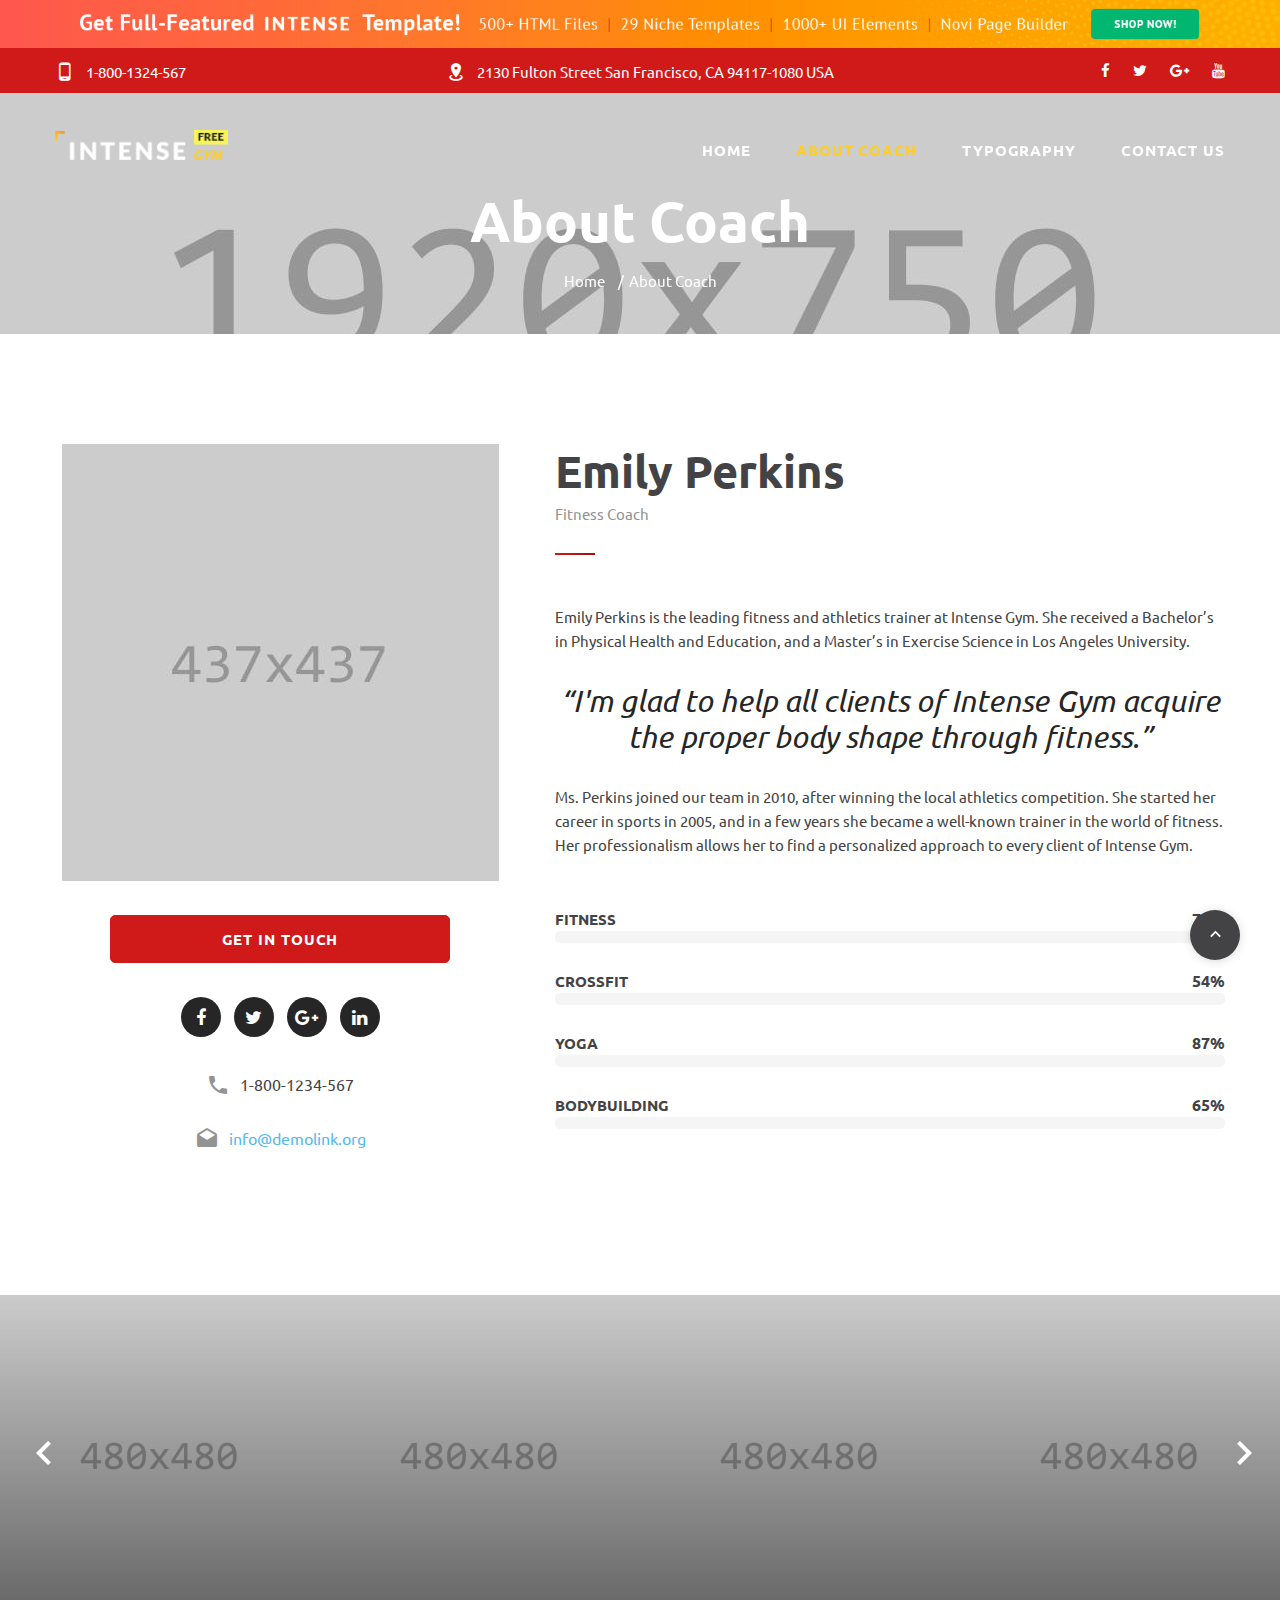
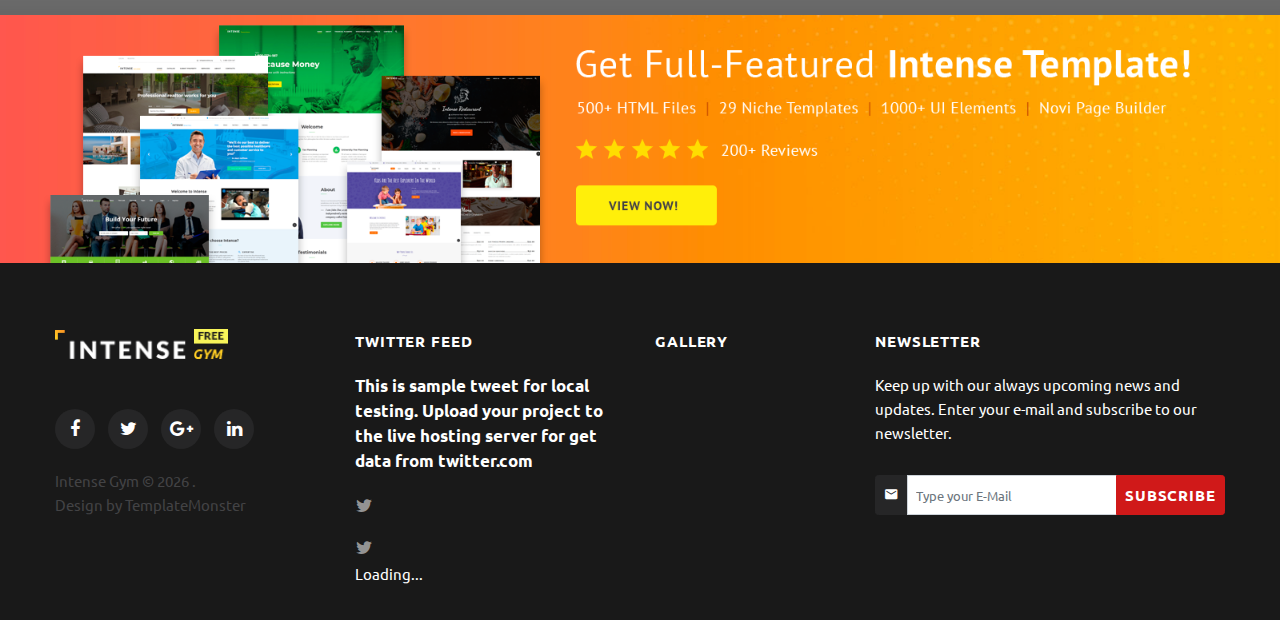
==== about-coach.html @ c5048c33 "Add files via upload" ====
<!DOCTYPE html>
<html class="wow-animation" lang="en">
  <head>
    <title>About Coach</title>
    <meta charset="utf-8">
    <meta name="format-detection" content="telephone=no">
    <meta name="viewport" content="width=device-width, height=device-height, initial-scale=1.0, maximum-scale=1.0, user-scalable=0">
    <meta http-equiv="X-UA-Compatible" content="IE=Edge">
    <meta name="keywords" content="intense web design multipurpose template">
    <meta name="date" content="Dec 26">
    <link rel="icon" href="images/favicon.ico" type="image/x-icon">
    <link rel="stylesheet" type="text/css" href="//fonts.googleapis.com/css?family=Ubuntu:400,400italic,500,700,700italic">
    <link rel="stylesheet" href="css/style.css">
    <style>.ie-panel{display: none;background: #212121;padding: 10px 0;box-shadow: 3px 3px 5px 0 rgba(0,0,0,.3);clear: both;text-align:center;position: relative;z-index: 1;} html.ie-10 .ie-panel, html.lt-ie-10 .ie-panel {display: block;}</style>
  </head>
  <body>
    <!-- IE Panel-->
    <div class="ie-panel"><a href="http://windows.microsoft.com/en-US/internet-explorer/"><img src="images/ie8-panel/warning_bar_0000_us.jpg" height="42" width="820" alt="You are using an outdated browser. For a faster, safer browsing experience, upgrade for free today."></a></div>
    <div class="page-loader page-loader-variant-1">
      <div><img width='173' height='30' src='images/logo.png' alt=''/>
        <div class="offset-top-41 text-center">
          <div class="spinner"></div>
        </div>
      </div>
    </div>
    <!-- Page-->
    <div class="page text-center"><a class="section section-banner text-center d-none d-xl-block" href="https://www.templatemonster.com/intense-multipurpose-html-template.html" style="background-image: url(images/banner/background-04-1920x60.jpg); background-image: -webkit-image-set( url(images/banner/background-04-1920x60.jpg) 1x, url(images/banner/background-04-3840x120.jpg) 2x )"><img src="images/banner/foreground-04-1600x60.png" srcset="images/banner/foreground-04-1600x60.png 1x, images/banner/foreground-04-3200x120.png 2x" alt="" width="1600" height="310"></a>
      <!-- Page Head-->
      <header class="page-head slider-menu-position" data-preset='{"title":"Header with breadcrumbs","category":"header, breadcrumbs","reload":true,"id":"header-2"}'>
        <!-- RD Navbar Transparent-->
        <div class="rd-navbar-wrap">
          <nav class="rd-navbar container rd-navbar-floated rd-navbar-dark" data-md-device-layout="rd-navbar-fixed" data-lg-device-layout="rd-navbar-static" data-lg-auto-height="true" data-md-layout="rd-navbar-fixed" data-lg-layout="rd-navbar-static" data-lg-stick-up="true">
            <div class="rd-navbar-inner">
              <!-- RD Navbar Top Panel-->
              <div class="rd-navbar-top-panel context-dark bg-danger">
                <div class="left-side">
                  <address class="contact-info text-left"><a href="tel:#"><span class="icon mdi mdi-cellphone-android novi-icon"></span><span class="text-middle">1-800-1324-567</span></a></address>
                </div>
                <div class="center">
                  <address class="contact-info text-left"><a href="#"><span class="icon mdi mdi-map-marker-radius novi-icon"></span><span class="text-middle">2130 Fulton Street San Francisco, CA 94117-1080 USA</span></a></address>
                </div>
                <div class="right-side">
                  <ul class="list-inline list-inline-sm">
                    <li class="list-inline-item"><a class="novi-icon fa fa-facebook" href="#"></a></li>
                    <li class="list-inline-item"><a class="novi-icon fa fa-twitter" href="#"></a></li>
                    <li class="list-inline-item"><a class="novi-icon fa fa-google-plus" href="#"></a></li>
                    <li class="list-inline-item"><a class="novi-icon fa fa-youtube" href="#"></a></li>
                  </ul>
                </div>
              </div>
              <!-- RD Navbar Panel -->
              <div class="rd-navbar-panel">
                <!-- RD Navbar Toggle-->
                <button class="rd-navbar-toggle" data-rd-navbar-toggle=".rd-navbar, .rd-navbar-nav-wrap"><span></span></button>
                <!-- RD Navbar Top Panel Toggle-->
                <button class="rd-navbar-top-panel-toggle" data-rd-navbar-toggle=".rd-navbar, .rd-navbar-top-panel"><span></span></button>
                <!--Navbar Brand-->
                <div class="rd-navbar-brand"><a href="index.html"><img width='173' height='30' src='images/logo.png' alt=''/></a></div>
              </div>
              <div class="rd-navbar-menu-wrap">
                <div class="rd-navbar-nav-wrap">
                  <div class="rd-navbar-mobile-scroll">
                    <!--Navbar Brand Mobile-->
                    <div class="rd-navbar-mobile-brand"><a href="index.html"><img width='173' height='30' src='images/logo.png' alt=''/></a></div>
                    <!-- RD Navbar Nav-->
                    <ul class="rd-navbar-nav">
                      <li><a href="index.html"><span>Home</span></a></li>
                      <li class="active"><a href="about-coach.html"><span>About Coach</span></a></li>
                      <li><a href="typography.html"><span>Typography</span></a></li>
                      <li><a href="contacts.html"><span>Contact Us</span></a></li>
                    </ul>
                  </div>
                </div>
              </div>
            </div>
          </nav>
        </div>
        <div class="context-dark">
          <!-- Modern Breadcrumbs-->
          <section>
            <div class="parallax-container breadcrumb-modern bg-gray-darkest" data-parallax-img="images/background-04-1920x750.jpg">
              <div class="parallax-content"> 
                <div class="container section-top-98 section-bottom-34 section-lg-bottom-66 section-lg-98 section-xl-top-110 section-xl-bottom-41">
                  <h2 class="d-none d-lg-block offset-top-30"><span class="big">About Coach</span></h2>
                  <ul class="list-inline list-inline-dashed">
                    <li class="list-inline-item"><a href="index.html">Home</a></li>
                    <li class="list-inline-item">About Coach
                    </li>
                  </ul>
                </div>
              </div>
            </div>
          </section>
        </div>
      </header>
      <!-- About-->
      <section class="section-98 section-md-110 novi-background" data-preset='{"title":"Content block 2","category":"content","reload":true,"id":"content-block-2"}'>
        <div class="container">
          <div class="row justify-content-sm-center">
            <div class="col-sm-10 col-md-5">
              <!-- Member block type 5-->
              <div class="member-block-type-5 inset-lg-right-20"><img class="img-fluid mx-auto d-block" src="images/user-emily-perkins-437x437.jpg" width="437" height="437" alt=""/>
                <div class="member-block-body"><a class="btn btn-block btn-danger" href="contacts.html">get in touch</a>
                  <div class="offset-top-34">
                    <ul class="list-inline list-inline-xs">
                      <li class="list-inline-item"><a class="novi-icon icon icon-xxs icon-circle icon-darkest-filled fa-facebook" href="#"></a></li>
                      <li class="list-inline-item"><a class="novi-icon icon icon-xxs icon-circle icon-darkest-filled fa-twitter" href="#"></a></li>
                      <li class="list-inline-item"><a class="novi-icon icon icon-xxs icon-circle icon-darkest-filled fa-google-plus" href="#"></a></li>
                      <li class="list-inline-item"><a class="novi-icon icon icon-xxs icon-circle icon-darkest-filled fa-linkedin" href="#"></a></li>
                    </ul>
                  </div>
                  <address class="contact-info offset-top-20 offset-md-top-34">
                    <ul class="list-unstyled p">
                      <li><span class="novi-icon icon icon-xxs text-middle text-dark mdi mdi-phone"></span><a class="p big text-middle d-inline-block offset-top-0" href="tel:1-800-1234-567">1-800-1234-567</a></li>
                      <li><span class="novi-icon icon icon-xxs text-middle text-dark mdi mdi-email-open"></span><a class="p big text-middle d-inline-block offset-top-0 text-picton-blue" href="mailto:info@demolink.org">info@demolink.org</a></li>
                    </ul>
                  </address>
                </div>
              </div>
            </div>
            <div class="col-sm-10 col-md-7 text-md-left">
              <div>
                <h1 class="text-darker">Emily Perkins</h1>
              </div>
              <p class="text-muted offset-top-4">Fitness Coach</p>
              <hr class="divider bg-red hr-md-left-0">
              <p class="offset-top-50 text-left">Emily Perkins is the leading fitness and athletics trainer at Intense Gym. She received a Bachelor’s in Physical Health and Education, and a Master’s in Exercise Science in Los Angeles University.</p>
              <div class="offset-top-30 text-center">
                <p>
                  <q class="font-italic h3 text-regular">I'm glad to help all clients of Intense Gym acquire the proper body shape through fitness.</q>
                </p>
              </div>
              <div class="offset-top-30">
                <p class="text-left">Ms. Perkins joined our team in 2010, after winning the local athletics competition. She started her career in sports in 2005, and in a few years she became a well-known trainer in the world of fitness. Her professionalism allows her to find a personalized approach to every client of Intense Gym.</p>
              </div>
              <div class="offset-top-50">
                <!-- Linear progress bar-->
                <div class="progress-linear" data-to="70">
                  <div class="progress-linear-header clearfix">
                    <div><span class="progress-linear-title p text-ubold pull-left text-uppercase">Fitness</span></div>
                    <div><span class="big text-ubold pull-right progress-linear-counter">70</span></div>
                  </div>
                  <div class="progress-linear-body">
                    <div class="progress-linear-bar bg-success"></div>
                  </div>
                </div>
                <div class="offset-top-50">
                  <!-- Linear progress bar-->
                  <div class="progress-linear" data-to="54">
                    <div class="progress-linear-header clearfix">
                      <div><span class="progress-linear-title p text-ubold pull-left text-uppercase">CrossFIT</span></div>
                      <div><span class="big text-ubold pull-right progress-linear-counter">54</span></div>
                    </div>
                    <div class="progress-linear-body">
                      <div class="progress-linear-bar bg-info"></div>
                    </div>
                  </div>
                </div>
                <div class="offset-top-50">
                  <!-- Linear progress bar-->
                  <div class="progress-linear" data-to="87">
                    <div class="progress-linear-header clearfix">
                      <div><span class="progress-linear-title p text-ubold pull-left text-uppercase">Yoga</span></div>
                      <div><span class="big text-ubold pull-right progress-linear-counter">87</span></div>
                    </div>
                    <div class="progress-linear-body">
                      <div class="progress-linear-bar bg-warning"></div>
                    </div>
                  </div>
                </div>
                <div class="offset-top-50">
                  <!-- Linear progress bar-->
                  <div class="progress-linear" data-to="65">
                    <div class="progress-linear-header clearfix">
                      <div><span class="progress-linear-title p text-ubold pull-left text-uppercase">Bodybuilding</span></div>
                      <div><span class="big text-ubold pull-right progress-linear-counter">65</span></div>
                    </div>
                    <div class="progress-linear-body">
                      <div class="progress-linear-bar bg-danger"></div>
                    </div>
                  </div>
                </div>
              </div>
            </div>
          </div>
        </div>
      </section>
      <!-- Offers-->
      <section class="section-bottom-66 section-xl-bottom-0" data-preset='{"title":"Carousel 2","category":"content, carousel","reload":true,"id":"carousel-2"}'>
        <div class="owl-carousel owl-carousel-default veil-lg-owl-dots veil-owl-nav reveal-lg-owl-nav" data-items="1" data-sm-items="2" data-lg-items="3" data-xl-items="4" data-nav="true" data-dots="true" data-nav-class="[&quot;owl-prev mdi mdi-chevron-left&quot;, &quot;owl-next mdi mdi-chevron-right&quot;]">
          <div>
            <!-- Thumbnail Terry-->
            <figure class="thumbnail-terry"><a href="#"><img width="480" height="480" src="images/about-01-480x480.jpg" alt=""/></a>
              <figcaption>
                <div>
                  <h4 class="thumbnail-terry-title"></h4>
                </div>
                <p class="thumbnail-terry-desc offset-top-0"></p><a class="btn offset-top-10 offset-lg-top-0 btn-danger" href="#">free first lesson</a>
              </figcaption>
            </figure>
          </div>
          <div>
            <!-- Thumbnail Terry-->
            <figure class="thumbnail-terry"><a href="#"><img width="480" height="480" src="images/about-02-480x480.jpg" alt=""/></a>
              <figcaption>
                <div>
                  <h4 class="thumbnail-terry-title"></h4>
                </div>
                <p class="thumbnail-terry-desc offset-top-0"></p><a class="btn offset-top-10 offset-lg-top-0 btn-danger" href="#">free first lesson</a>
              </figcaption>
            </figure>
          </div>
          <div>
            <!-- Thumbnail Terry-->
            <figure class="thumbnail-terry"><a href="#"><img width="480" height="480" src="images/about-03-480x480.jpg" alt=""/></a>
              <figcaption>
                <div>
                  <h4 class="thumbnail-terry-title"></h4>
                </div>
                <p class="thumbnail-terry-desc offset-top-0"></p><a class="btn offset-top-10 offset-lg-top-0 btn-danger" href="#">free first lesson</a>
              </figcaption>
            </figure>
          </div>
          <div>
            <!-- Thumbnail Terry-->
            <figure class="thumbnail-terry"><a href="#"><img width="480" height="480" src="images/home-02-480x480.jpg" alt=""/></a>
              <figcaption>
                <div>
                  <h4 class="thumbnail-terry-title"></h4>
                </div>
                <p class="thumbnail-terry-desc offset-top-0"></p><a class="btn offset-top-10 offset-lg-top-0 btn-danger" href="#">free first lesson</a>
              </figcaption>
            </figure>
          </div>
          <div>
            <!-- Thumbnail Terry-->
            <figure class="thumbnail-terry"><a href="#"><img width="480" height="480" src="images/home-01-480x480.jpg" alt=""/></a>
              <figcaption>
                <div>
                  <h4 class="thumbnail-terry-title"></h4>
                </div>
                <p class="thumbnail-terry-desc offset-top-0"></p><a class="btn offset-top-10 offset-lg-top-0 btn-danger" href="#">free first lesson</a>
              </figcaption>
            </figure>
          </div>
          <div>
            <!-- Thumbnail Terry-->
            <figure class="thumbnail-terry"><a href="#"><img width="480" height="480" src="images/home-03-480x480.jpg" alt=""/></a>
              <figcaption>
                <div>
                  <h4 class="thumbnail-terry-title"></h4>
                </div>
                <p class="thumbnail-terry-desc offset-top-0"></p><a class="btn offset-top-10 offset-lg-top-0 btn-danger" href="#">free first lesson</a>
              </figcaption>
            </figure>
          </div>
        </div>
      </section><a class="section section-banner" href="https://www.templatemonster.com/intense-multipurpose-html-template.html" style="background-image: url(images/banner/background-03-1920x310.jpg); background-image: -webkit-image-set( url(images/banner/background-03-1920x310.jpg) 1x, url(images/banner/background-03-3840x620.jpg) 2x )"><img src="images/banner/foreground-03-1600x310.png" srcset="images/banner/foreground-03-1600x310.png 1x, images/banner/foreground-03-3200x620.png 2x" alt="" width="1600" height="310"></a>
      <!-- Page Footer-->
      <footer class="section-relative section-top-66 section-bottom-34 page-footer bg-gray-base context-dark novi-background" data-preset='{"title":"Footer","category":"footer","reload":true,"id":"footer"}'>
        <div class="container">
          <div class="row justify-content-md-center text-xl-left">
            <div class="col-md-12">
              <div class="row justify-content-sm-center">
                <div class="col-sm-10 col-md-3 text-left order-md-4 col-md-10 col-xl-3 offset-md-top-50 offset-xl-top-0 order-xl-2">
                  <!-- Twitter Feed-->
                  <p class="text-uppercase text-spacing-60 font-weight-bold text-center text-xl-left">Twitter Feed</p>
                  <div class="offset-top-20">
                          <div class="twitter" data-twitter-username="templatemonster" data-twitter-date-hours=" hours ago" data-twitter-date-minutes=" minutes ago">
                            <div class="twitter-sm" data-twitter-type="tweet">
                              <div class="twitter-date text-dark small"><span class="icon icon-xxs mdi mdi-twitter text-middle"></span> <span class="text-middle" data-date="text"></span>
                              </div>
                              <div class="twitter-text" data-tweet="text"></div>
                              <div class="twitter-name font-weight-bold big" data-screen_name="text"></div>
                            </div>
                            <div class="twitter-sm" data-twitter-type="tweet">
                              <div class="twitter-date text-dark small"><span class="icon icon-xxs mdi mdi-twitter text-middle"></span> <span class="text-middle" data-date="text"></span>
                              </div>
                              <div class="twitter-text" data-tweet="text"></div>
                              <div class="twitter-name font-weight-bold big" data-screen_name="text"></div>
                            </div>
                          </div>
                  </div>
                </div>
                <div class="col-sm-10 col-md-3 offset-top-66 order-md-3 col-md-10 col-xl-2 offset-xl-top-0 order-xl-3">
                  <!-- Flickr Feed-->
                  <p class="text-uppercase text-spacing-60 font-weight-bold">Gallery</p>
                  <div class="offset-top-24">
                          <div class="group-xs flickr widget-flickrfeed" data-lightgallery="group" data-flickr-tags="tm58888_landscapes"><a class="flickr-item thumbnail-classic" data-lightgallery="item" href="" data-image_c="href" data-size="800x800" data-type="flickr-item"><img width="82" height="82" data-title="alt" src="images/_blank.png" alt="" data-image_q="src"></a><a class="flickr-item thumbnail-classic" data-lightgallery="item" href="" data-image_c="href" data-size="800x800" data-type="flickr-item"><img width="82" height="82" data-title="alt" src="images/_blank.png" alt="" data-image_q="src"></a><a class="flickr-item thumbnail-classic" data-lightgallery="item" href="" data-image_c="href" data-size="800x800" data-type="flickr-item"><img width="82" height="82" data-title="alt" src="images/_blank.png" alt="" data-image_q="src"></a><a class="flickr-item thumbnail-classic" data-lightgallery="item" href="" data-image_c="href" data-size="800x800" data-type="flickr-item"><img width="82" height="82" data-title="alt" src="images/_blank.png" alt="" data-image_q="src"></a>
                          </div>
                  </div>
                </div>
                <div class="col-sm-10 col-md-3 offset-top-66 order-md-2 offset-md-top-0 col-md-6 col-xl-4 order-xl-4">
                  <div class="inset-xl-left-20">
                    <p class="text-uppercase text-spacing-60 font-weight-bold">Newsletter</p>
                    <p class="offset-top-20 text-left">
                      Keep up with our always upcoming  news and updates. Enter your e-mail and
                      subscribe to our newsletter.
                    </p>
                    <div class="offset-top-30">
                            <form class="rd-mailform" data-form-output="form-subscribe-footer" data-form-type="subscribe" method="post" action="bat/rd-mailform.php">
                              <div class="form-group">
                                <div class="input-group input-group-sm"><span class="input-group-prepend"><span class="input-group-text input-group-icon"><span class="mdi mdi-email novi-icon"></span></span></span>
                                  <input class="form-control" placeholder="Type your E-Mail" type="email" name="email" data-constraints="@Required @Email"><span class="input-group-append">
                                    <button class="btn btn-sm btn-danger" type="submit">Subscribe</button></span>
                                </div>
                              </div>
                              <div class="form-output" id="form-subscribe-footer"></div>
                            </form>
                    </div>
                  </div>
                </div>
                <div class="col-sm-10 col-md-3 offset-top-66 order-md-1 offset-md-top-0 col-md-6 col-xl-3 order-xl-1">
                  <!-- Footer brand-->
                  <div class="footer-brand"><a href="index.html"><img width='173' height='30' src='images/logo.png' alt=''/></a></div>
                  <div class="offset-top-50 text-sm-center text-xl-left">
                          <ul class="list-inline">
                            <li class="list-inline-item"><a class="novi-icon icon fa fa-facebook icon-xxs icon-circle icon-darkest-filled" href="#"></a></li>
                            <li class="list-inline-item"><a class="novi-icon icon fa fa-twitter icon-xxs icon-circle icon-darkest-filled" href="#"></a></li>
                            <li class="list-inline-item"><a class="novi-icon icon fa fa-google-plus icon-xxs icon-circle icon-darkest-filled" href="#"></a></li>
                            <li class="list-inline-item"><a class="novi-icon icon fa fa-linkedin icon-xxs icon-circle icon-darkest-filled" href="#"></a></li>
                          </ul>
                  </div>
                  <p class="text-darker offset-top-20">Intense Gym &copy; <span id="copyright-year"></span> .
                    Design&nbsp;by&nbsp;<a href="https://www.templatemonster.com">TemplateMonster</a>
                  </p>
                </div>
              </div>
            </div>
          </div>
        </div>
      </footer>
    </div>
    <!-- Global Mailform Output-->
    <div class="snackbars" id="form-output-global"></div>
    <!-- Java script-->
    <script src="js/core.min.js"></script>
    <script src="js/script.js"></script>
  </body>
</html>
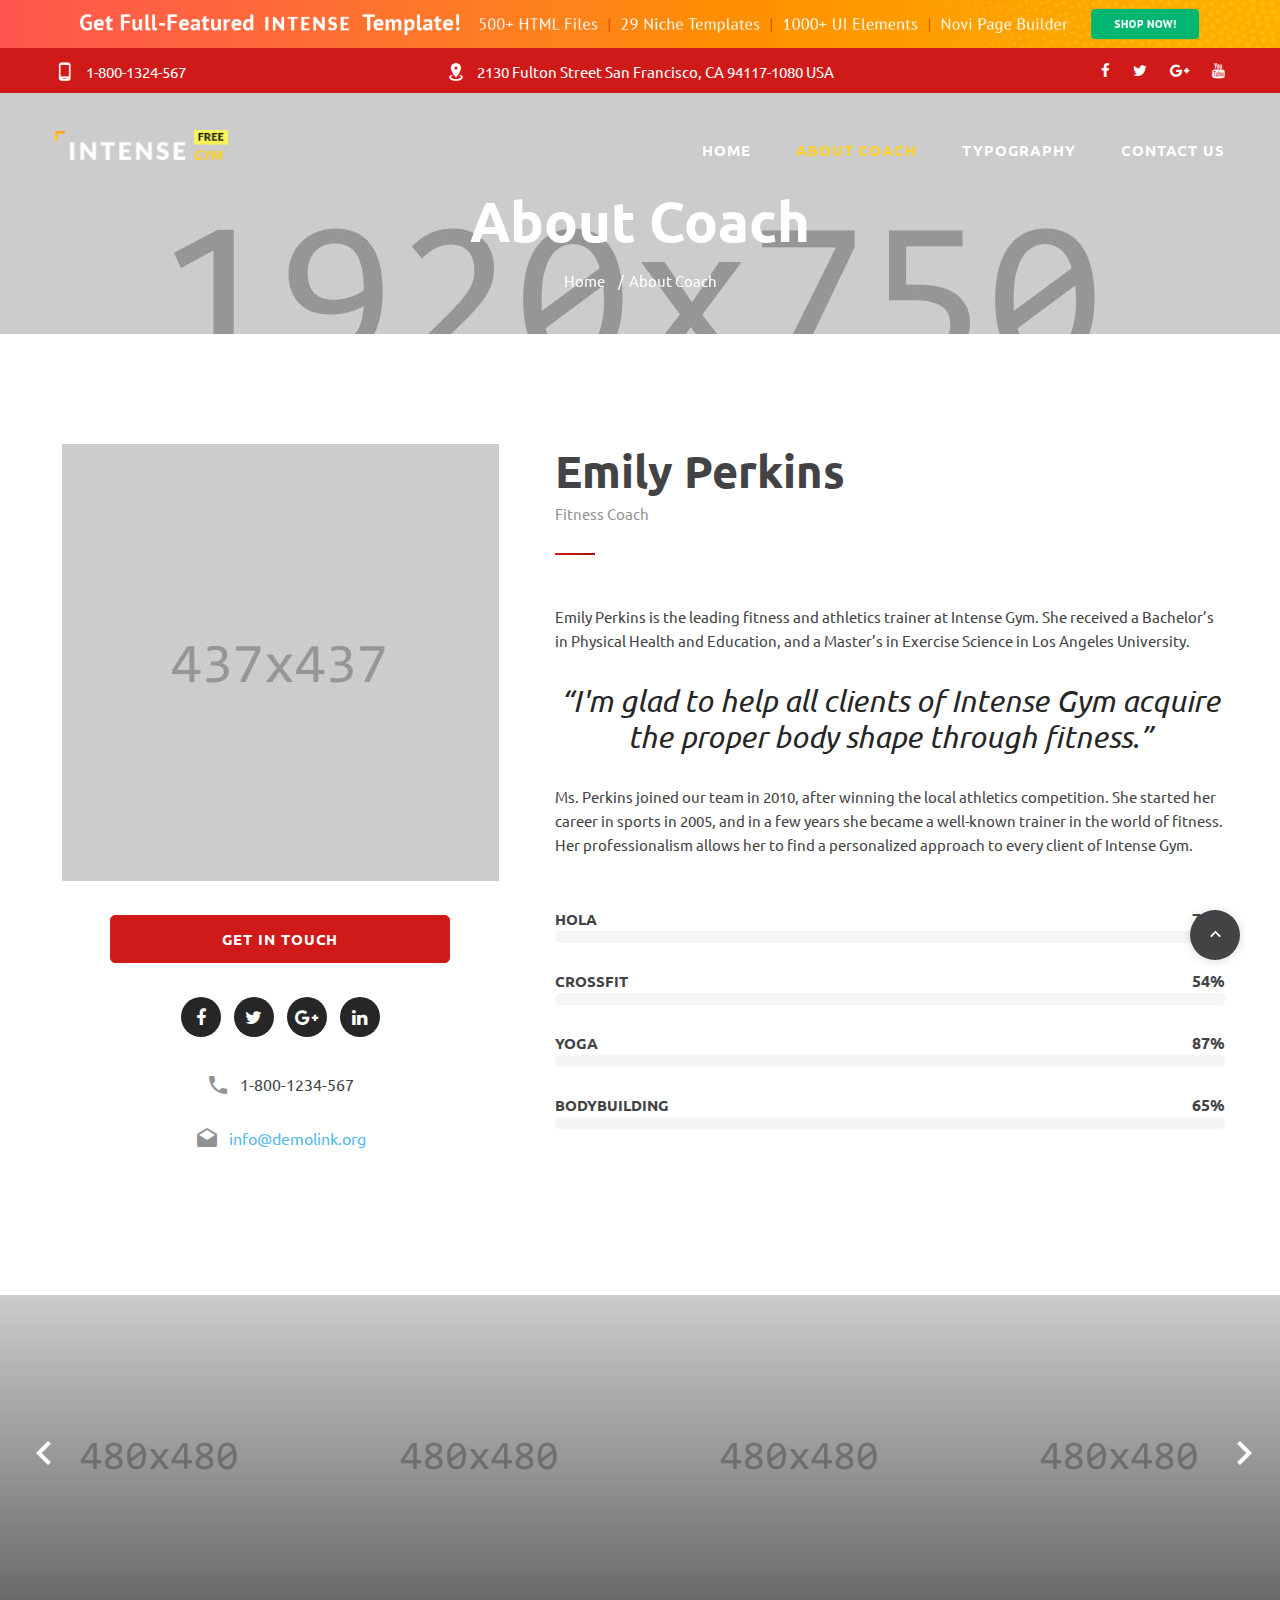
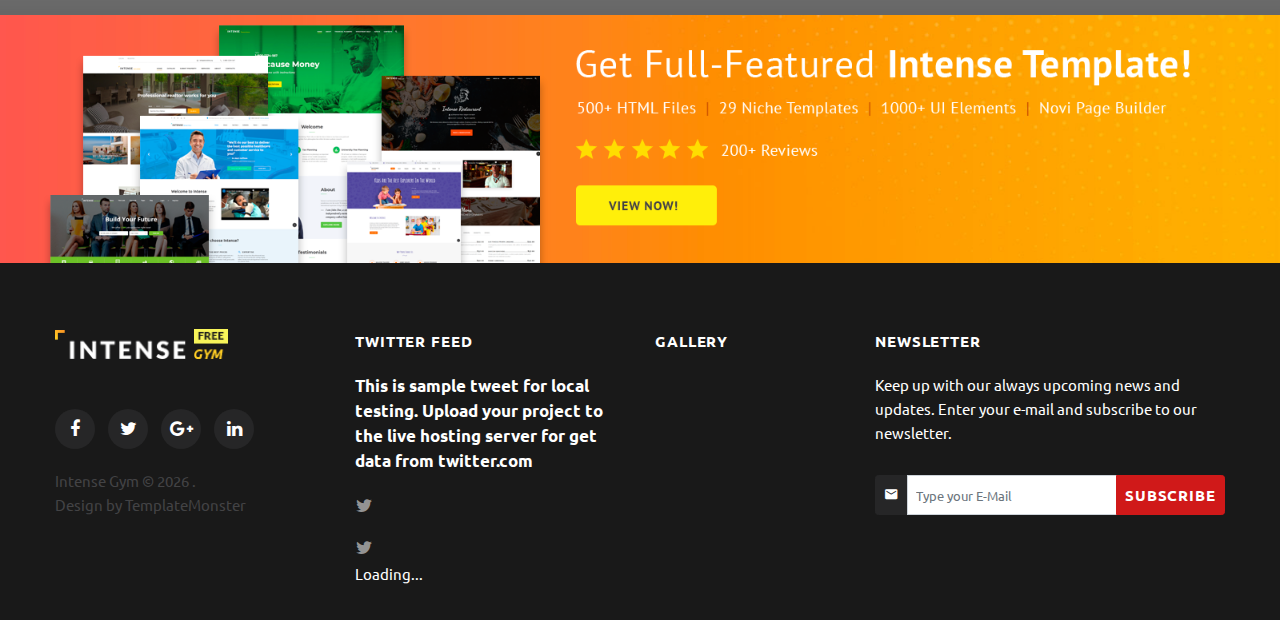
==== commit 5b4c367b: "Update about-coach.html" ====
--- a/about-coach.html
+++ b/about-coach.html
@@ -137,7 +137,7 @@
                 <!-- Linear progress bar-->
                 <div class="progress-linear" data-to="70">
                   <div class="progress-linear-header clearfix">
-                    <div><span class="progress-linear-title p text-ubold pull-left text-uppercase">Fitness</span></div>
+                    <div><span class="progress-linear-title p text-ubold pull-left text-uppercase">Hola</span></div>
                     <div><span class="big text-ubold pull-right progress-linear-counter">70</span></div>
                   </div>
                   <div class="progress-linear-body">
@@ -337,4 +337,4 @@
     <script src="js/core.min.js"></script>
     <script src="js/script.js"></script>
   </body>
-</html>+</html>
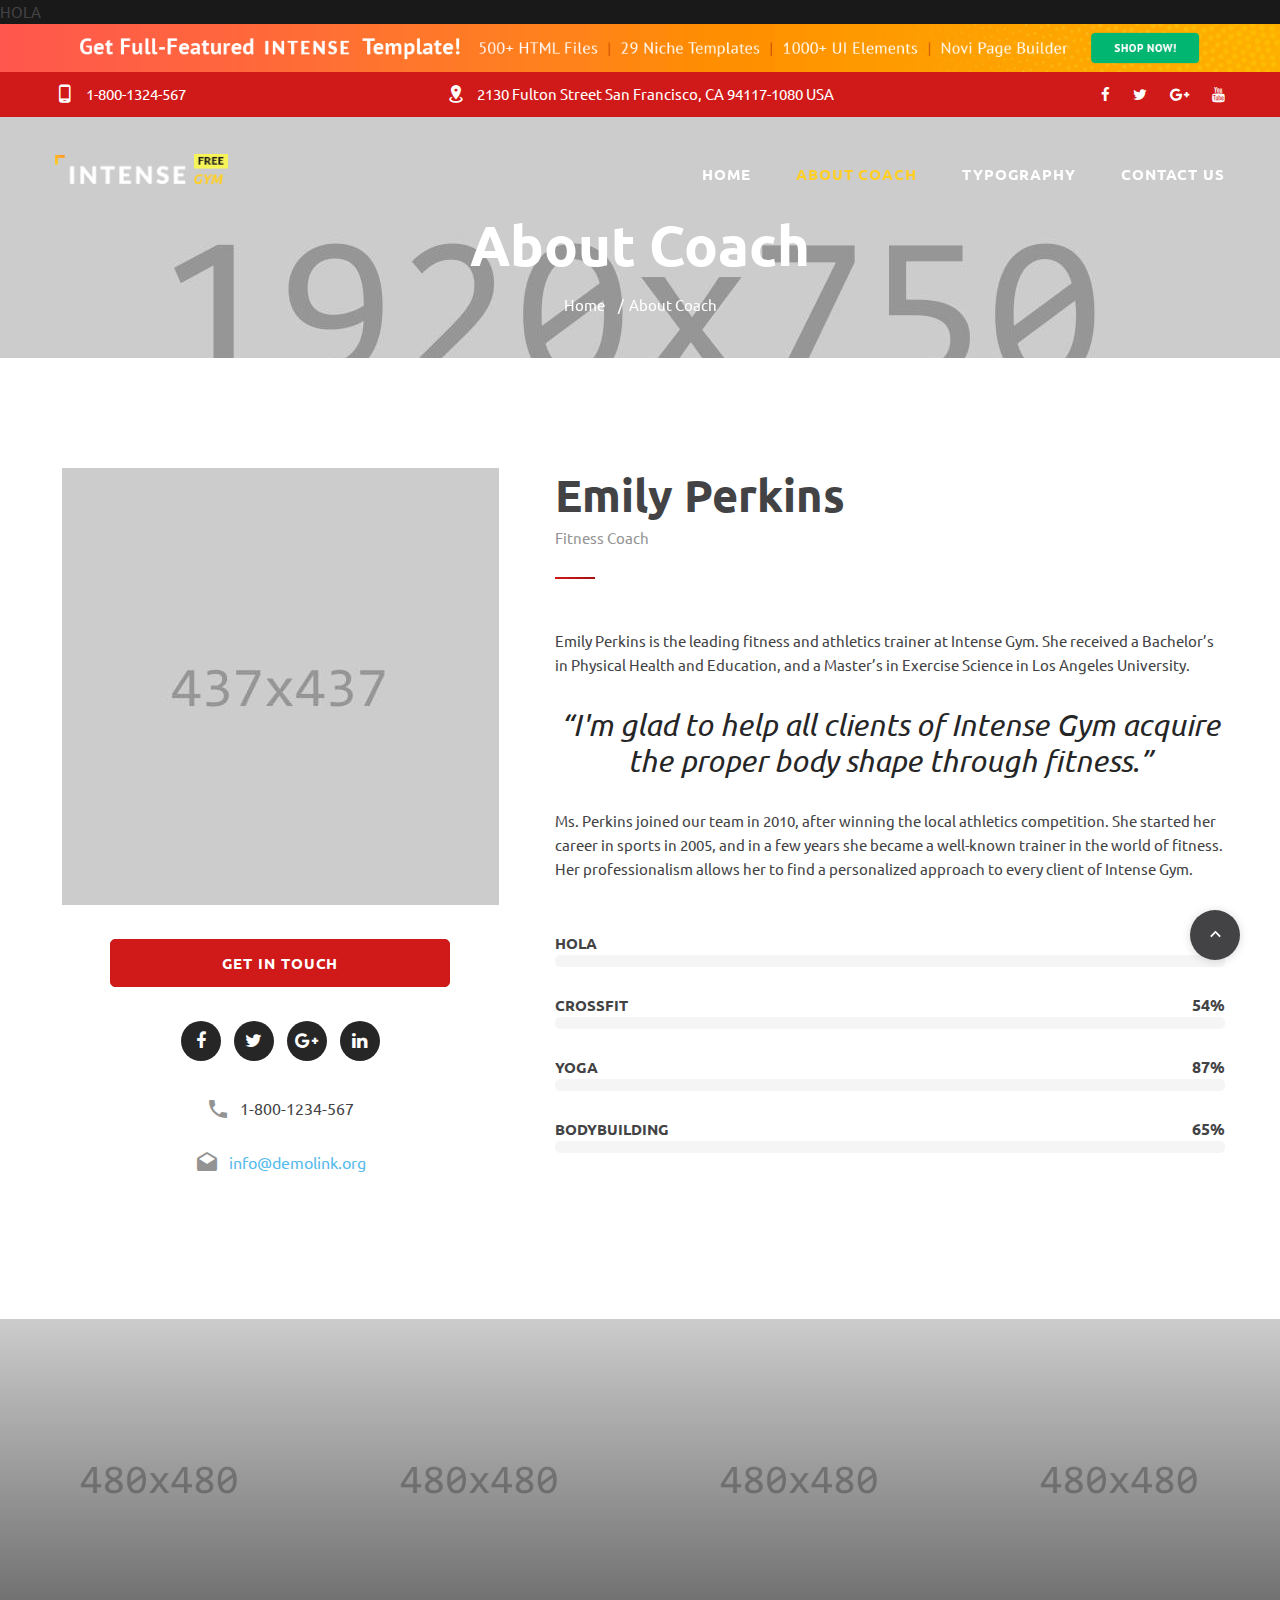
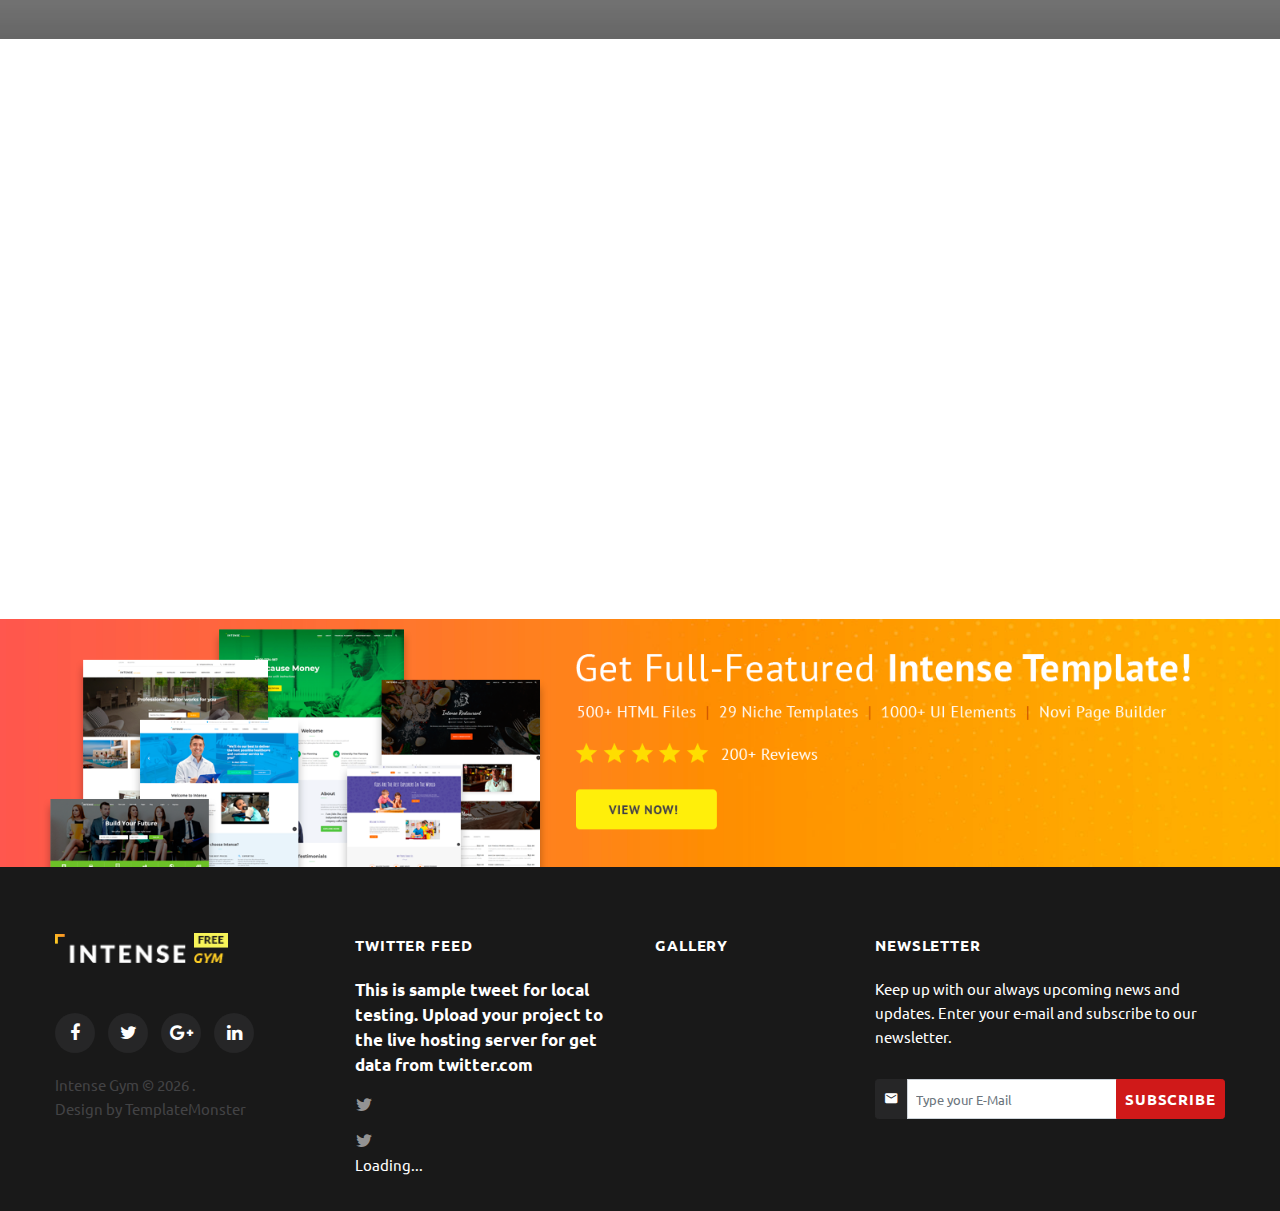
==== commit b5a7c982: "Update about-coach.html" ====
--- a/about-coach.html
+++ b/about-coach.html
@@ -1,4 +1,4 @@
-<!DOCTYPE html>
+HOLA<!DOCTYPE html>
 <html class="wow-animation" lang="en">
   <head>
     <title>About Coach</title>
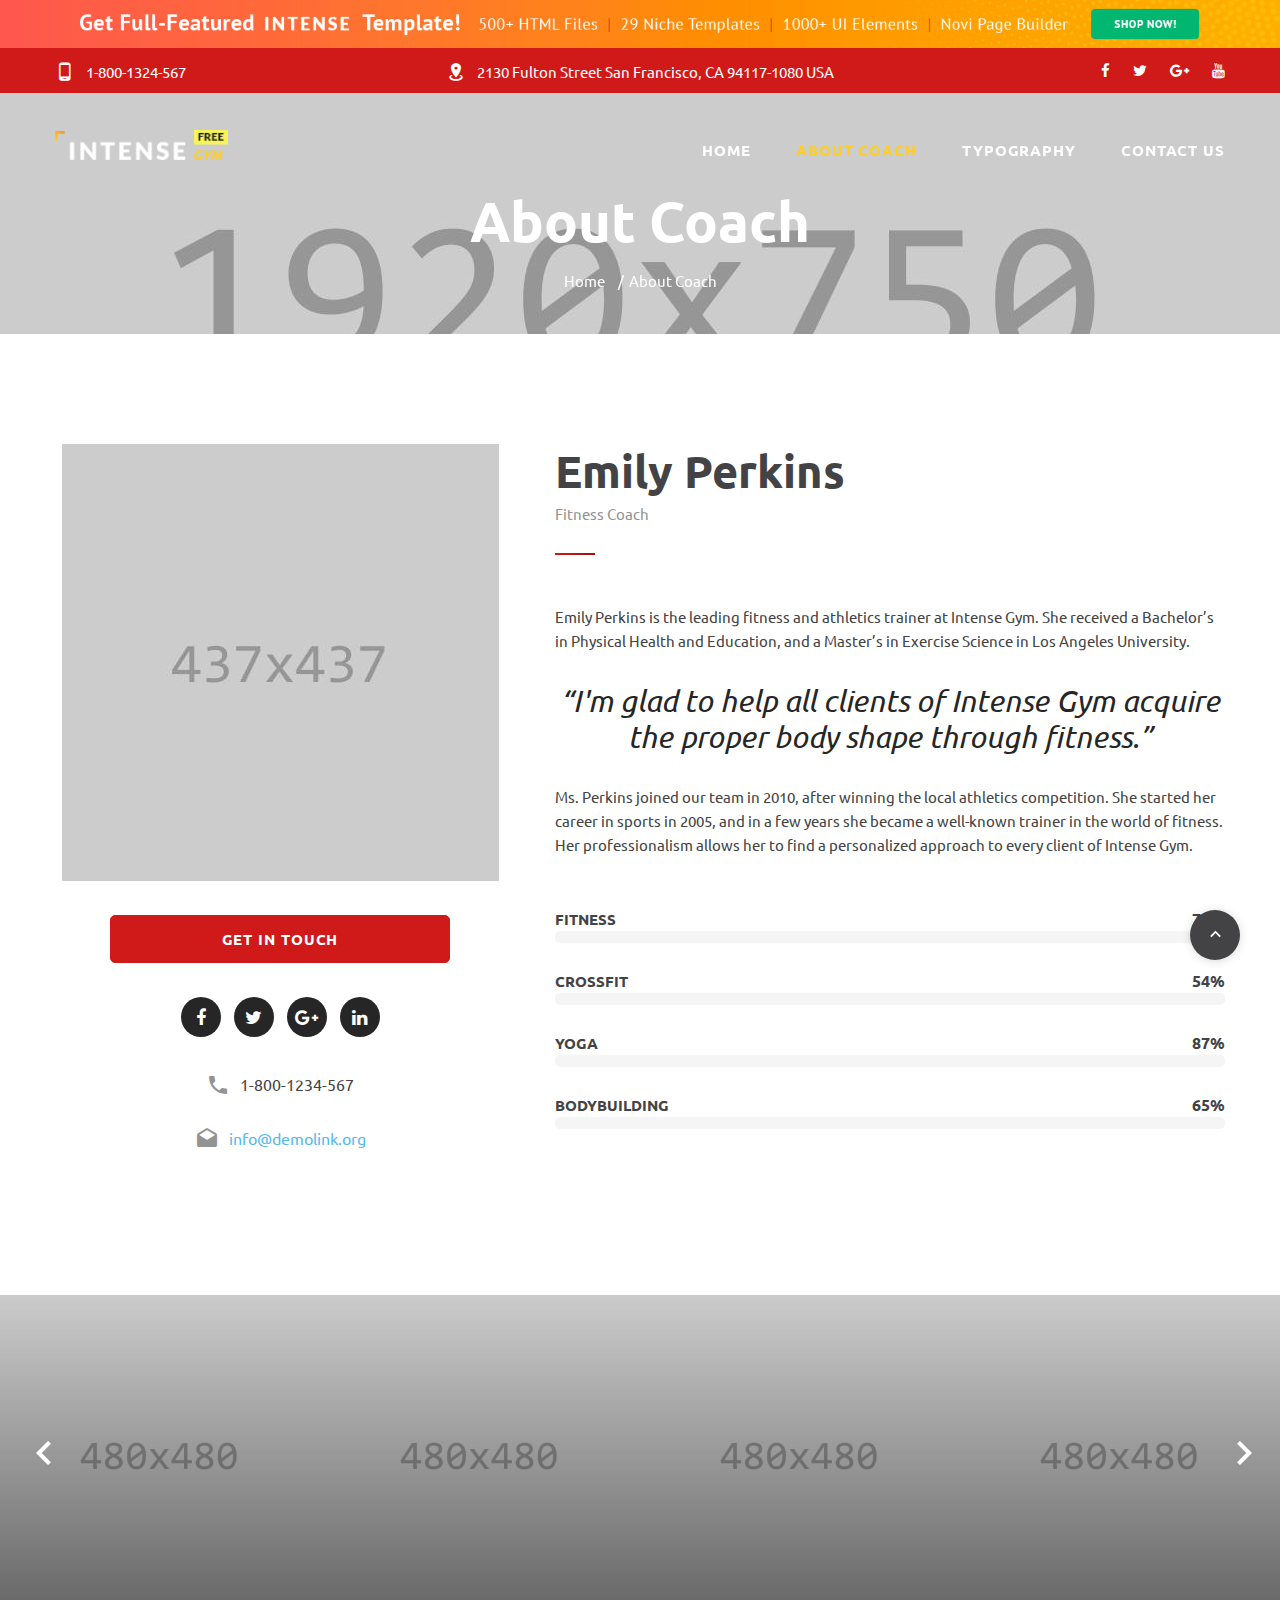
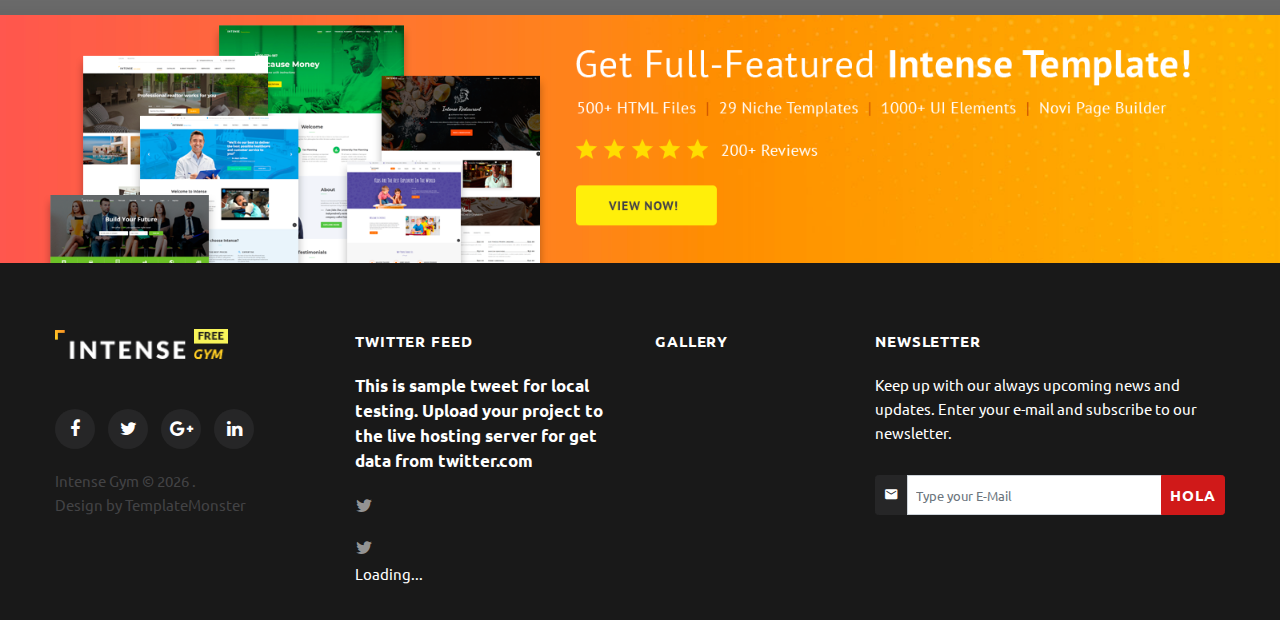
==== commit f675cae3: "Update about-coach.html" ====
--- a/about-coach.html
+++ b/about-coach.html
@@ -1,4 +1,4 @@
-HOLA<!DOCTYPE html>
+<!DOCTYPE html>
 <html class="wow-animation" lang="en">
   <head>
     <title>About Coach</title>
@@ -137,7 +137,7 @@
                 <!-- Linear progress bar-->
                 <div class="progress-linear" data-to="70">
                   <div class="progress-linear-header clearfix">
-                    <div><span class="progress-linear-title p text-ubold pull-left text-uppercase">Hola</span></div>
+                    <div><span class="progress-linear-title p text-ubold pull-left text-uppercase">Fitness</span></div>
                     <div><span class="big text-ubold pull-right progress-linear-counter">70</span></div>
                   </div>
                   <div class="progress-linear-body">
@@ -302,7 +302,7 @@
                               <div class="form-group">
                                 <div class="input-group input-group-sm"><span class="input-group-prepend"><span class="input-group-text input-group-icon"><span class="mdi mdi-email novi-icon"></span></span></span>
                                   <input class="form-control" placeholder="Type your E-Mail" type="email" name="email" data-constraints="@Required @Email"><span class="input-group-append">
-                                    <button class="btn btn-sm btn-danger" type="submit">Subscribe</button></span>
+                                    <button class="btn btn-sm btn-danger" type="submit">Hola</button></span>
                                 </div>
                               </div>
                               <div class="form-output" id="form-subscribe-footer"></div>
